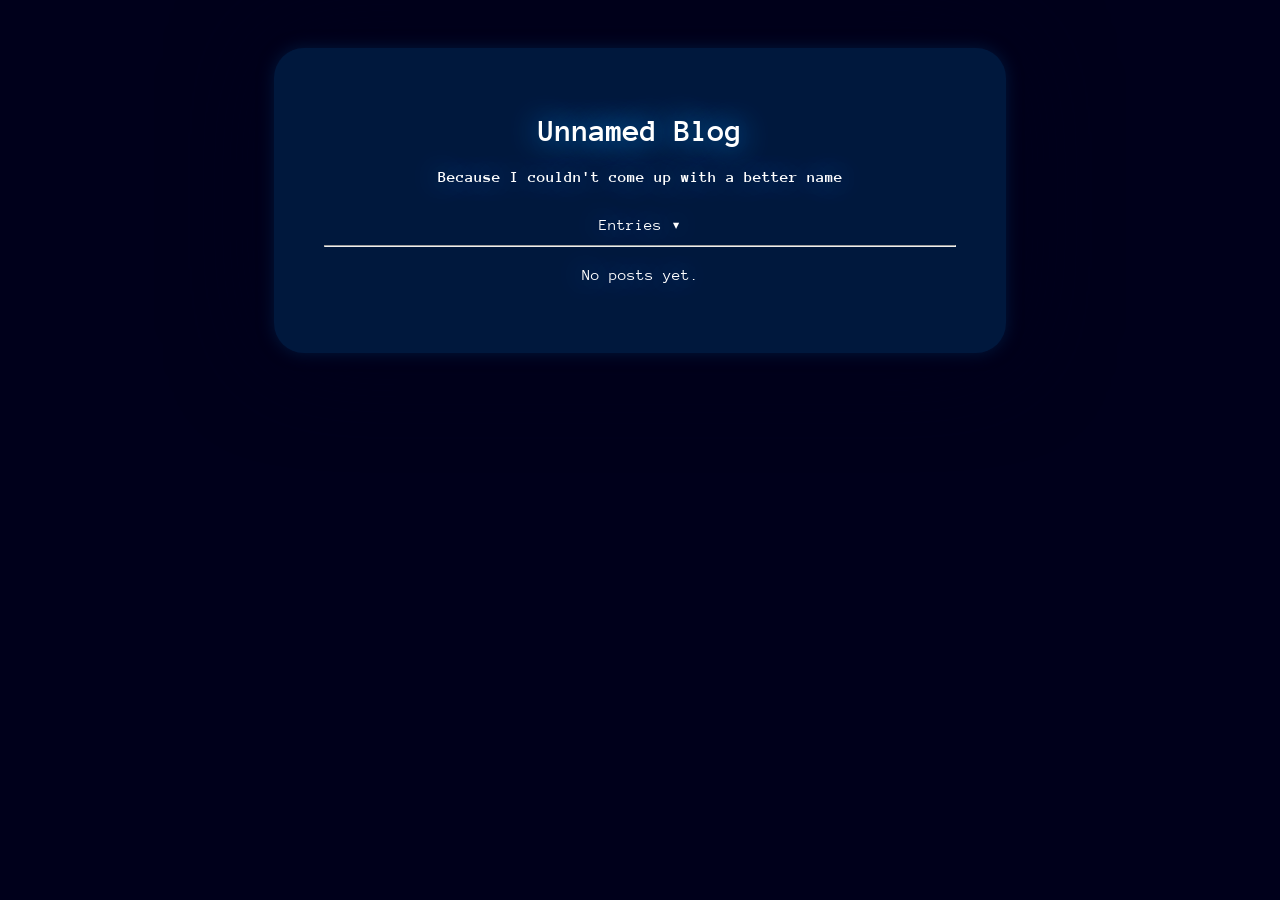
==== Index.html @ fac649ec "first commit" ====
<!DOCTYPE html>
<html lang="en">
    <head>
        <meta charset="utf-8">
        <meta name="viewport" content="width=device-width, initial-scale=1">
        <title>The Adam Wiki</title>
        <link href="https://fonts.googleapis.com/css2?family=Anonymous+Pro&display=swap" rel="stylesheet">
        <link rel="stylesheet" href="style.css">
    </head>
    <body>
        <div class="card">
            <h1 class="site-title">Unnamed Blog</h1>
            <h4>Because I couldn't come up with a better name</h4>
            <nav>
                <div class="dropdown">
                    <span>Entries ▾</span>
                    <div class="menu">
                        <!-- DROPDOWN_ENTRIES -->
                    </div>
                </div>
            </nav>

            <hr>

            <!-- LATEST_POST -->
            <p>No posts yet.</p>
            <!-- END_LATEST_POST -->
        </div>
    </body>
</html>
---- style.css ----
body {
    background-color: rgb(0, 0, 27);
  display: flex;
  justify-content: center;

}
.card {
    margin: 40px auto;
  background-color: #00183d;
  color : white;
    text-shadow: 0 0 30px #0099ff;
    text-align: center;
    width: 50%;
    padding: 50px;
    border-radius: 30px;
    box-shadow: 0 0 16px #00183d, 0 0 100px rgb(0, 0, 27);
    line-height: 150%;
    font-family: 'Anonymous Pro', monospace;
}


nav {
    color: white;
    font-family: 'Anonymous Pro', monospace;
    margin-top: 24px;
}

.dropdown {
    position: relative;
    display: inline-block;
}

.dropdown span {
    cursor: pointer;
    padding: 6px 12px;
}

.menu {
    display: none;
    position: absolute;
    top: 100%;
    left: 0;
    background: #00183d;
    border: 1px solid #0099ff44;
    border-radius: 8px;
    min-width: 160px;
    z-index: 100;
}

.dropdown:hover .menu {
    display: block;
}

.menu a {
    display: block;
    padding: 8px 14px;
    color: white;
    text-decoration: none;
}

.menu a:hover {
    background: #0099ff22;
}
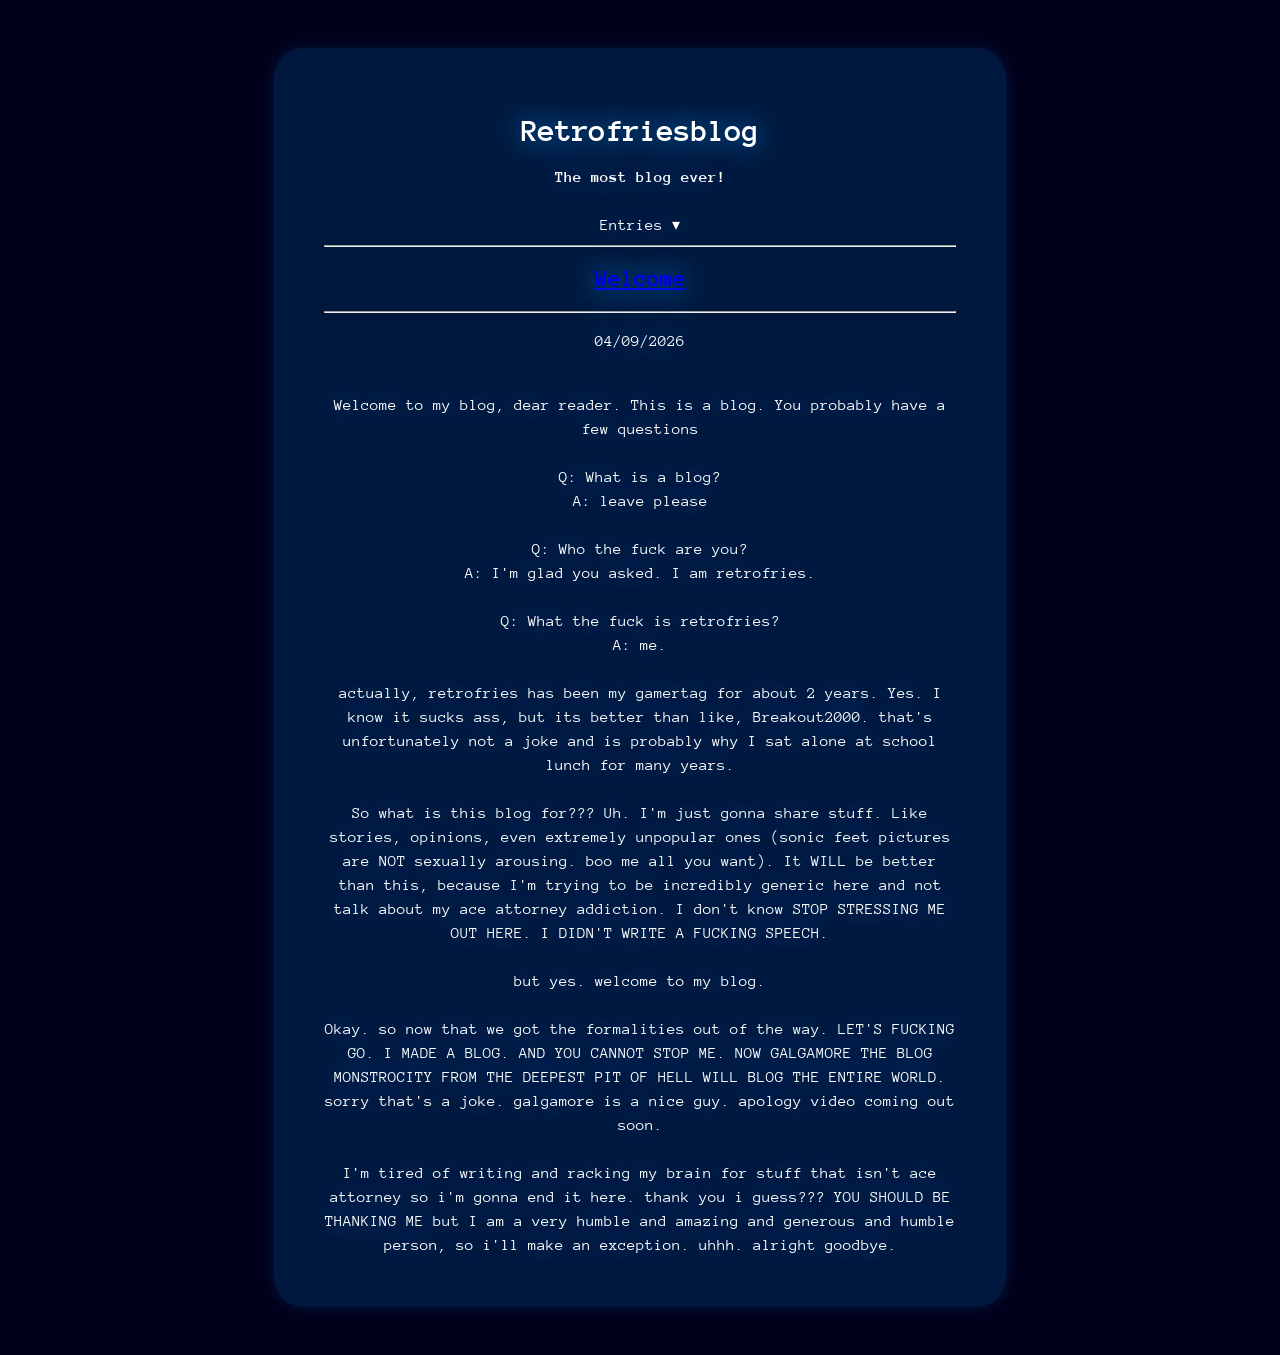
==== commit 0f7d25dc: "New post: Welcome" ====
--- a/Index.html
+++ b/Index.html
@@ -9,13 +9,25 @@
     </head>
     <body>
         <div class="card">
-            <h1 class="site-title">Unnamed Blog</h1>
-            <h4>Because I couldn't come up with a better name</h4>
+            <h1 class="site-title">Retrofriesblog</h1>
+            <h4>The most blog ever!</h4>
             <nav>
                 <div class="dropdown">
                     <span>Entries ▾</span>
                     <div class="menu">
                         <!-- DROPDOWN_ENTRIES -->
+                        <div class="dropdown-year">
+                          <span>2026 ▾</span>
+                          <div class="submenu">
+                            <div class="dropdown-month">
+                              <span>April ▾</span>
+                              <div class="submenu">
+                                <a href="posts/2026-04-09-welcome.html">Welcome</a>
+                              </div>
+                            </div>
+                          </div>
+                        </div>
+                        <!-- END_DROPDOWN_ENTRIES -->
                     </div>
                 </div>
             </nav>
@@ -23,7 +35,30 @@
             <hr>
 
             <!-- LATEST_POST -->
-            <p>No posts yet.</p>
+            <h2><a href="posts/2026-04-09-welcome.html">Welcome</a></h2>
+            <hr>
+            <p class="date">04/09/2026</p>
+            <br>
+            Welcome to my blog, dear reader. This is a blog. You probably have a few questions<br>
+            <br>
+            Q: What is a blog?<br>
+            A: leave please<br>
+            <br>
+            Q: Who the fuck are you?<br>
+            A: I'm glad you asked. I am retrofries.<br>
+            <br>
+            Q: What the fuck is retrofries?<br>
+            A: me.<br>
+            <br>
+            actually, retrofries has been my gamertag for about 2 years. Yes. I know it sucks ass, but its better than like, Breakout2000. that's unfortunately not a joke and is probably why I sat alone at school lunch for many years.<br>
+            <br>
+            So what is this blog for??? Uh. I'm just gonna share stuff. Like stories, opinions, even extremely unpopular ones (sonic feet pictures are NOT sexually arousing. boo me all you want). It WILL be better than this, because I'm trying to be incredibly generic here and not talk about my ace attorney addiction. I don't know STOP STRESSING ME OUT HERE. I DIDN'T WRITE A FUCKING SPEECH.<br>
+            <br>
+            but yes. welcome to my blog.<br>
+            <br>
+            Okay. so now that we got the formalities out of the way. LET'S FUCKING GO. I MADE A BLOG. AND YOU CANNOT STOP ME. NOW GALGAMORE THE BLOG MONSTROCITY FROM THE DEEPEST PIT OF HELL WILL BLOG THE ENTIRE WORLD. sorry that's a joke. galgamore is a nice guy. apology video coming out soon.<br>
+            <br>
+            I'm tired of writing and racking my brain for stuff that isn't ace attorney so i'm gonna end it here. thank you i guess??? YOU SHOULD BE THANKING ME but I am a very humble and amazing and generous and humble person, so i'll make an exception. uhhh. alright goodbye.<br>
             <!-- END_LATEST_POST -->
         </div>
     </body>
